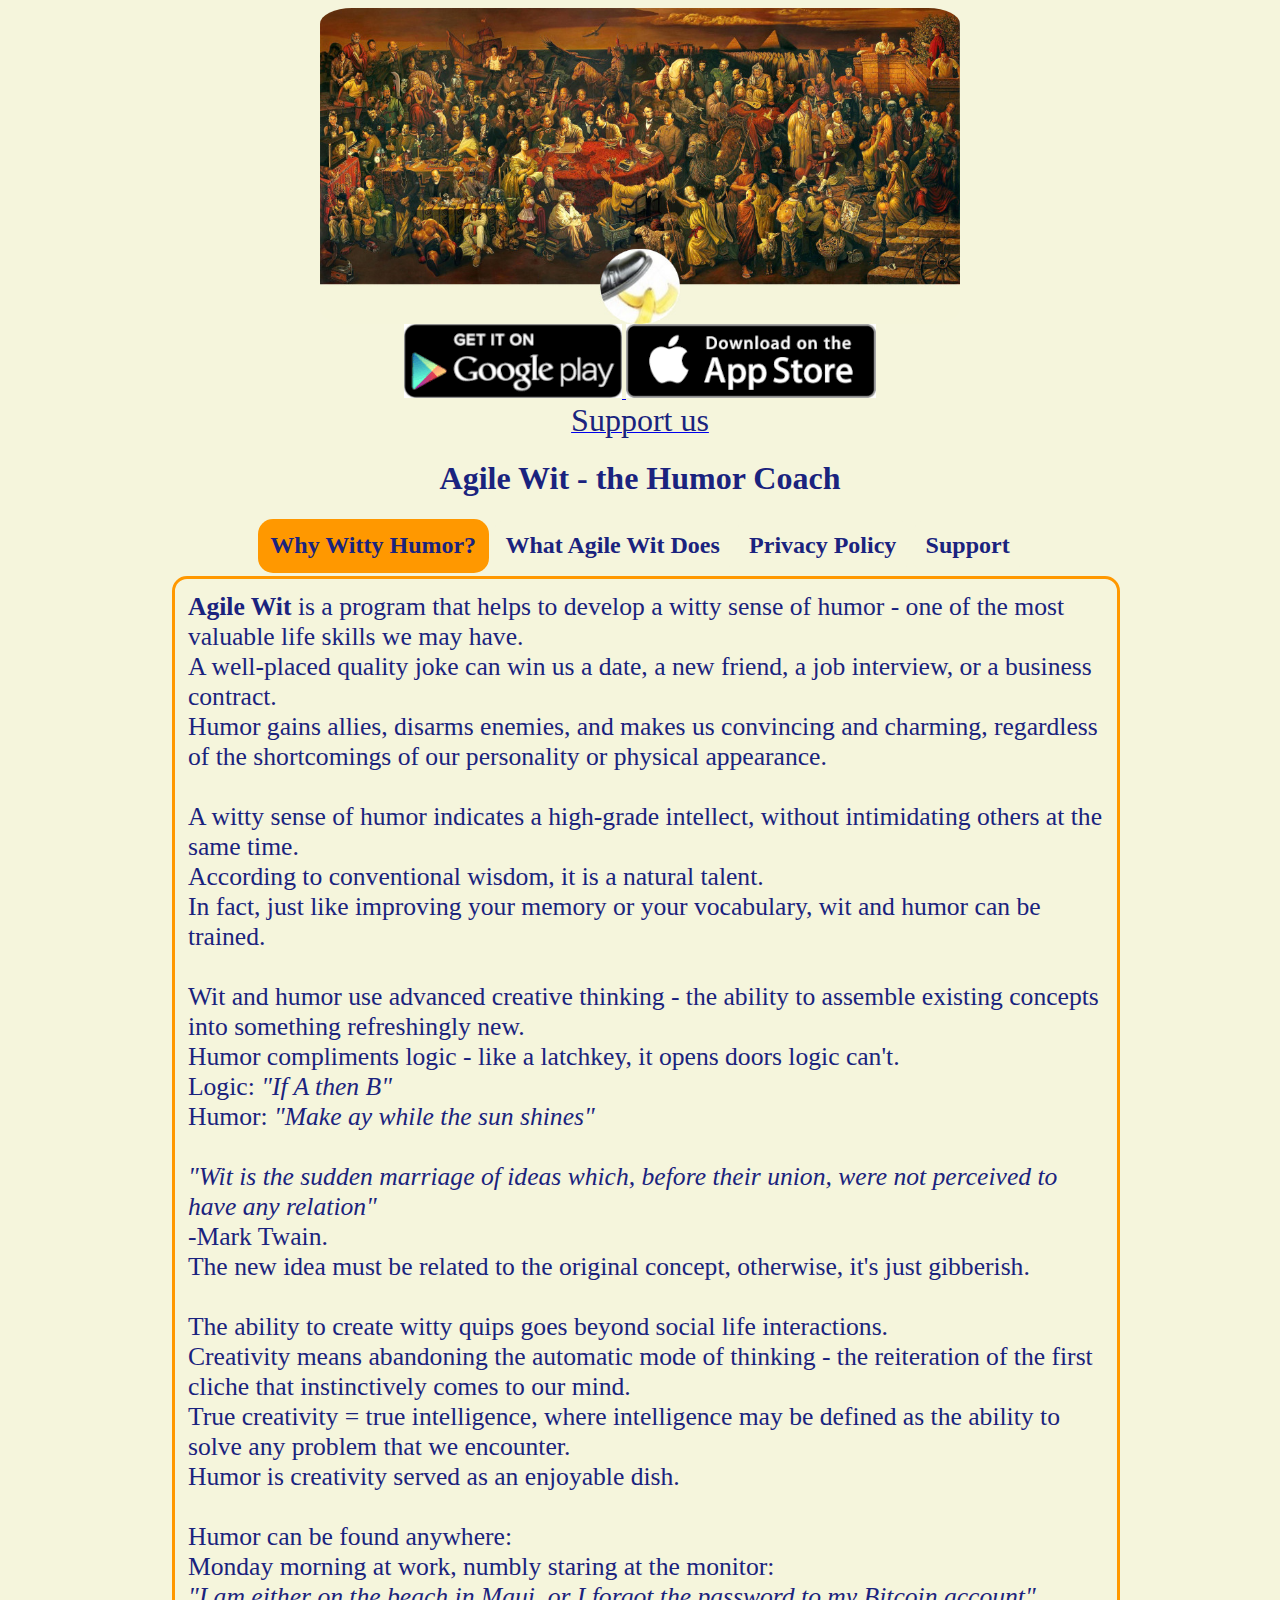
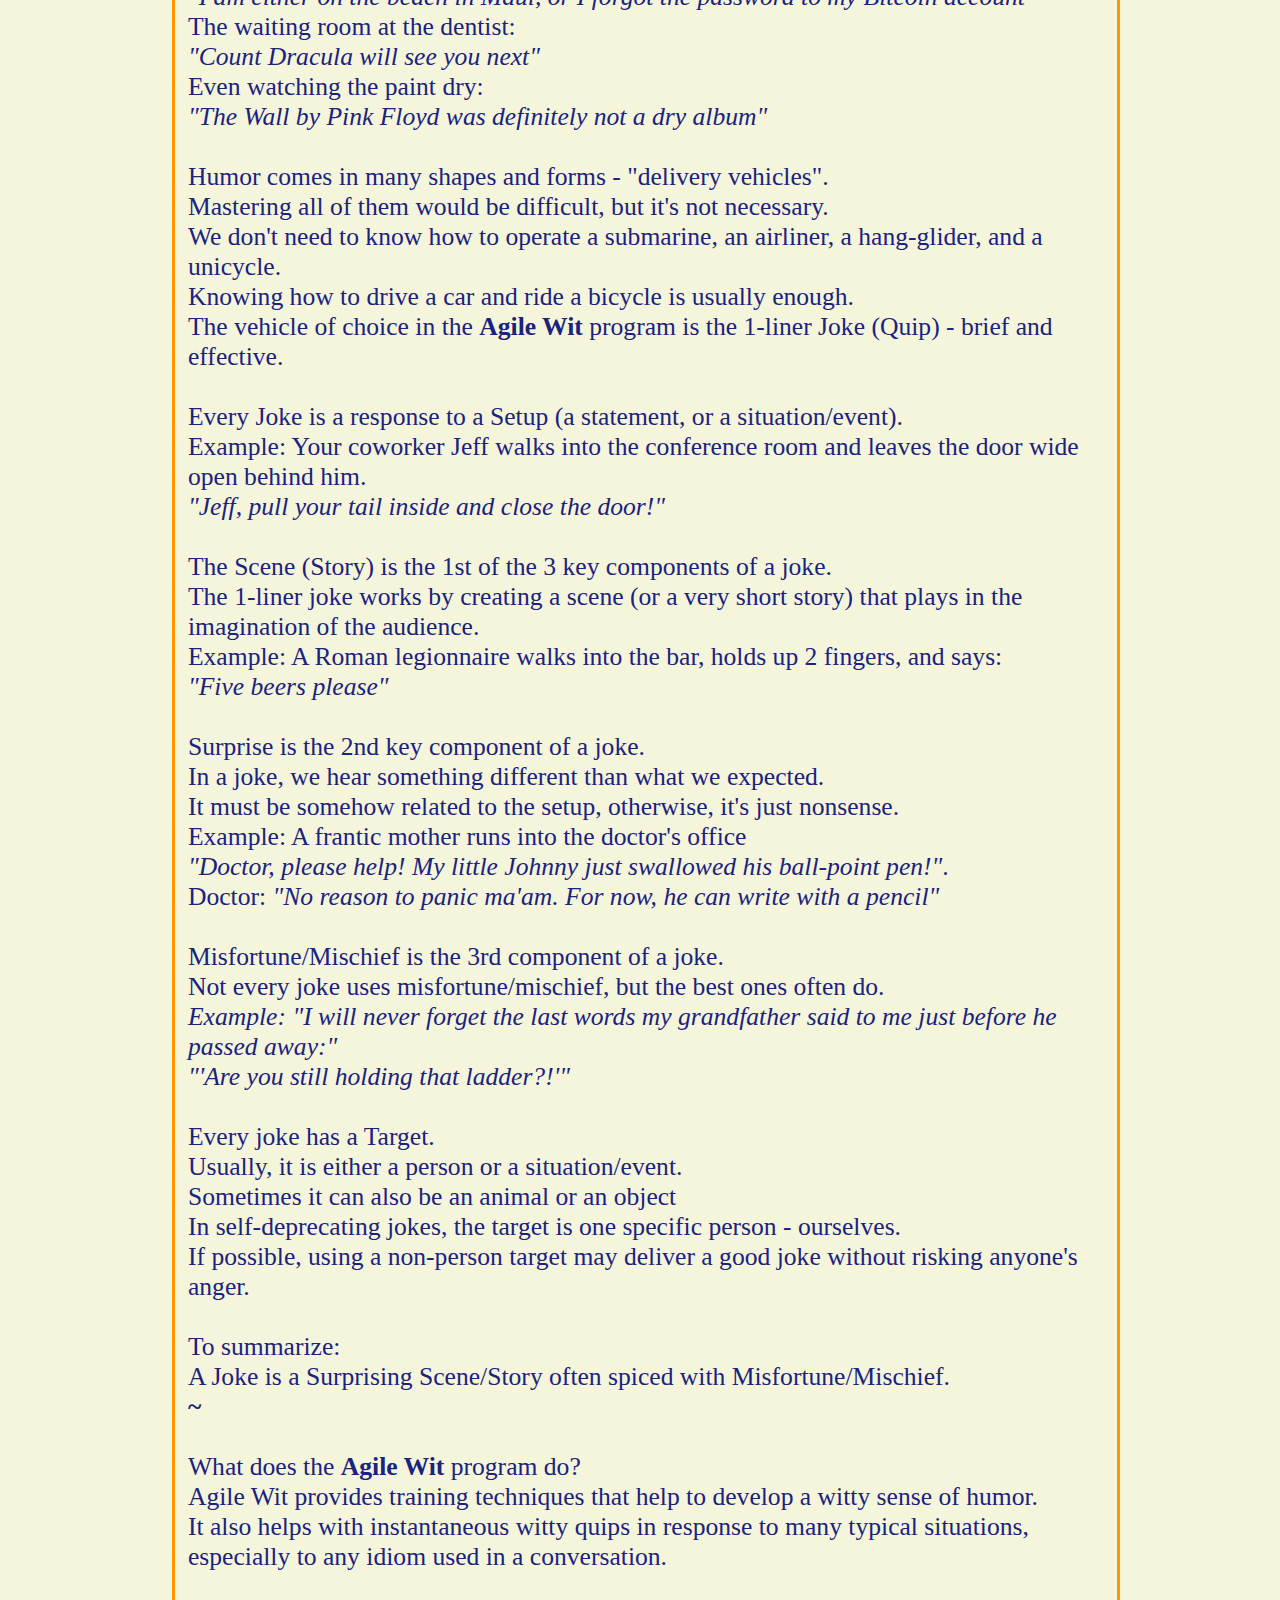
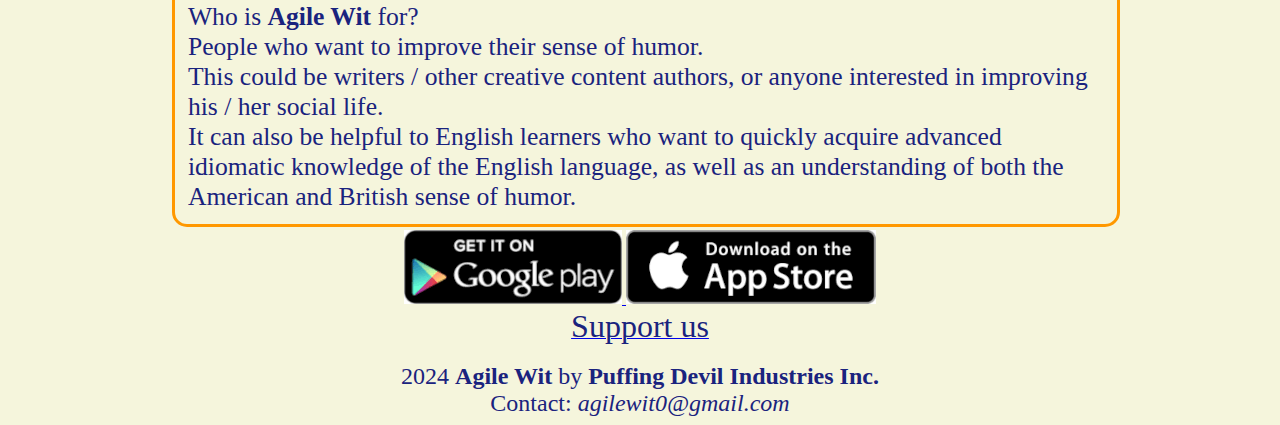
==== index.html @ 708b7256 "Add files via upload" ====
<html>
  <head>
    <title>Agile Wit - The Humor Coach</title>
    <meta name="viewport" content="width=device-width, initial-scale=1" />
    <meta name="description" content="Agile Wit helps to develop a witty sense of humor.
    A well-placed quality joke can win us a date, a new friend, a job interview, or a business contract.">
    <meta name="og:title" property="og:title" content="Agile Wit - The Humor Coach">
    <meta name="robots" content="index, follow">
    <link href="styles.css" rel="stylesheet" />
    <script>
      function openTab(evt, tabName, starting) {
        var i, tabcontent, tablinks;
        tabcontent = document.getElementsByClassName("tabcontent");
        for (i = 0; i  < tabcontent.length; i++) {
           tabcontent[i].style.display="none" ;
       }
        tablinks=document.getElementsByClassName("tablinks" );
        for  (i=0; i< tablinks.length; i++) {
           tablinks[i].className=tablinks[i].className.replace(" active" ,"" );
        }
        document.getElementById(tabName).style.display="block" ;
        evt.currentTarget.className +=" active" ;
        if (starting){
           document.getElementById("aboutButton").className +=" active" ;
        }
      }
    </script>
  </head>
  <body onload="openTab(event, 'about',true)">
    <div class="centerDiv">
      <img style="border-radius: 5%; width:50vw;" alt="Agile Wit" src="img/logo.jpg" 
      alt="smart funny witty people"/>
    </div>
     <div class="centerDiv">
        <a href="https://play.google.com/store/apps/details?id=net.agilewit" target="blank">
           <img  class="store_image"  src="img/google.png" />
       </a>
      <a href="https://apps.apple.com/app/id6443962374" target="blank">
        <img  class="store_image" alt="" src="img/apple.png" />
      </a>
    </div>
	 <div class="centerDiv">
	   <a href="https://www.patreon.com/agilewit" target="blank">
               <font color="#1A237E" size=6> Support us </font>
        </a>
    </div>
    <div class="centerDiv">
      <h1>Agile Wit - the Humor Coach</h1>
    </div>
    <div class="tab">
      <button class="tablinks" id="aboutButton" onclick="openTab(event, 'about' ,false)">
       <h2>Why Witty Humor?</h2>
      </button>
      <button class="tablinks" id="servicesButton" onclick="openTab(event, 'services', false)">
       <h2> What Agile Wit Does</h2>
      </button>
      <button class="tablinks" id="privacyButton" onclick="openTab(event, 'privacy', false)">
        <h2>Privacy Policy</h2>
      </button>
       <button class="tablinks" id="supportButton" onclick="openTab(event, 'support', false)">
        <h2>Support</h2>
      </button>
    </div>
    <div class="tabcontent" id="about">
      <p>
        <b>Agile Wit</b>
        is a program that helps to develop a witty sense of humor - one of the most valuable life skills we
        may have.
        <br />
        A well-placed quality joke can win us a date, a new friend, a job interview, or a business contract.
        <br />
        Humor gains allies, disarms enemies, and makes us convincing and charming, regardless of the
        shortcomings of our personality or physical appearance.
        <br />
        <br />
        A witty sense of humor indicates a high-grade intellect, without intimidating others at the same time.
        <br />
        According to conventional wisdom, it is a natural talent.
        <br />
        In fact, just like improving your memory or your vocabulary, wit and humor can be trained.
        <br />
        <br />
        Wit and humor use advanced creative thinking - the ability to assemble existing concepts into
        something refreshingly new.
        <br />
        Humor compliments logic - like a latchkey, it opens doors logic can't.
        <br />
        Logic:
        <i>"If A then B"</i>
        <br />
        Humor:
        <i>"Make ay while the sun shines"</i>
        <br />
        <br />
        <i>"Wit is the sudden marriage of ideas which, before their union, were not perceived to have any
          relation"
        </i>
        <br />
        -Mark Twain.
        <br />
        The new idea must be related to the original concept, otherwise, it's just gibberish.
        <br />
        <br />
        The ability to create witty quips goes beyond social life interactions.
        <br />
        Creativity means abandoning the automatic mode of thinking - the reiteration of the first cliche that
        instinctively comes to our mind.
        <br />
        True creativity = true intelligence, where intelligence may be defined as the ability to solve any
        problem that we encounter.
        <br />
        Humor is creativity served as an enjoyable dish.
        <br />
        <br />
        Humor can be found anywhere:
        <br />
        Monday morning at work, numbly staring at the monitor:
        <br />
        <i>"I am either on the beach in Maui, or I forgot the password to my Bitcoin account"</i>
        <br />
        The waiting room at the dentist:
        <br />
        <i>"Count Dracula will see you next"</i>
        <br />
        Even watching the paint dry:
        <br />
        <i>"The Wall by Pink Floyd was definitely not a dry album"</i>
        <br />
        <br />
        Humor comes in many shapes and forms - "delivery vehicles".
        <br />
        Mastering all of them would be difficult, but it's not necessary.
        <br />
        We don't need to know how to operate a submarine, an airliner, a hang-glider, and a unicycle.
        <br />
        Knowing how to drive a car and ride a bicycle is usually enough.
        <br />
        The vehicle of choice in the <b>Agile Wit</b> program is the 1-liner Joke (Quip) - brief and
        effective.
        <br />
        <br />
        Every Joke is a response to a Setup (a statement, or a situation/event).
        <br />
        Example: Your coworker Jeff walks into the conference room and leaves the door wide open behind him.
        <br />
        <i>"Jeff, pull your tail inside and close the door!"</i>
        <br />
        <br />
        The Scene (Story) is the 1st of the 3 key components of a joke.
        <br />
        The 1-liner joke works by creating a scene (or a very short story) that plays in the imagination of
        the audience.
        <br />
        Example: A Roman legionnaire walks into the bar, holds up 2 fingers, and says:
        <br />
        <i>"Five beers please"</i>
        <br />
        <br />
        Surprise is the 2nd key component of a joke.
        <br />
        In a joke, we hear something different than what we expected.
        <br />
        It must be somehow related to the setup, otherwise, it's just nonsense.
        <br />
        Example: A frantic mother runs into the doctor's office
        <br />
        <i>"Doctor, please help! My little Johnny just swallowed his ball-point pen!"</i>.
        <br />
        Doctor:
        <i>"No reason to panic ma'am. For now, he can write with a pencil"
        </i>
        <br />
        <br />
        Misfortune/Mischief is the 3rd component of a joke.
        <br />
        Not every joke uses misfortune/mischief, but the best ones often do.
        <br />
        <i>Example: "I will never forget the last words my grandfather said to me just before he passed away:"
          <br />
          "'Are you still holding that ladder?!'"
        </i>
        <br />
        <br />
        Every joke has a Target.
        <br />
        Usually, it is either a person or a situation/event.
        <br />
        Sometimes it can also be an animal or an object
        <br />
        In self-deprecating jokes, the target is one specific person - ourselves.
        <br />
        If possible, using a non-person target may deliver a good joke without risking anyone's anger.
        <br />
        <br />
        To summarize:
        <br />
        A Joke is a Surprising Scene/Story often spiced with Misfortune/Mischief.
        <br />
        <b>~</b>
        <br />
        <br />
        What does the <b>Agile Wit</b> program do?
        <br />
        Agile Wit provides training techniques that help to develop a witty sense of humor.
        <br />
        It also helps with instantaneous witty quips in response to many typical situations, especially to any
        idiom used in a conversation.
        <br />
        <br />
        Who is <b>Agile Wit</b> for?
        <br />
        People who want to improve their sense of humor.
        <br />This could be writers / other creative content authors, or anyone interested in improving his /
        her social life.
        <br />
        It can also be helpful to English learners who want to quickly acquire advanced idiomatic knowledge of
        the English language, as well as an understanding of both the American and British sense of humor.
      </p>
    </div>
    <div class="tabcontent" id="services">
      <p>
        Developing your sense of humor can improve your social life and your social standings.
        <br />
        <br />
        <b>Agile Wit</b>
        provides a premium service.
        <br />
        <br />
        Membership in the Patreon
        <a href="https://www.patreon.com/AgileWit">Patreon.com</a>
        program.
        <br />
        By becoming a member you gain access to premium Patreon content.
        <br />
      </p>
    </div>
    <div class="tabcontent" id="privacy">
      <p>
        <b>Agile Wit</b>
        is owned and operated by Puffing Devil Industries - a small, completely independent Creative Arts
        outfit.
        <br />
        <br />
        <i>I. Data we collect.</i>
        <br />
        We collect/store no data of  users except their app preferences (like font size, starting
        screen etc).
        <br />
        <i>II. What we do with user data?</i>
        <br />
        There is no user data.
        <br />
        <i>III. How we secure user data?</i>
        <br />
          There is no user data.
        <br />
        <i>IV. Opting-out procedures</i>
        <br />
        Since there is no user data stored, no opt-out procedure is needed.
        <br />
        <i>V. Contact info</i>
        <br />
        Any further questions? Contact us at <i>agilewit0@gmail.com</i>
        <br />
      </p>
    </div>
    <div class="tabcontent" id="support">
      <p>
        <i>Support info</i>
        <br />
        Problems while using the Agile Wit app? <br/>
        Email us at <i>agilewit0@gmail.com</i>  <br/>
        You can also submit problems from within the app using the 'App Info... > Feedback' screen.
        <br />
      </p>
    </div>
     <div class="centerDiv">
        <a href="https://play.google.com/store/apps/details?id=net.agilewit" target="blank">
           <img  class="store_image"  src="img/google.png" />
       </a>
      <a href="https://apps.apple.com/app/id6443962374" target="blank">
        <img  class="store_image" alt="" src="img/apple.png" />
      </a>
    </div>
	 <div class="centerDiv">
	   <a href="https://www.patreon.com/agilewit" target="blank">
               <font color="#1A237E" size=6> Support us </font>
        </a>
    </div>
    <div class="centerDiv">
      <br />
       <font color="#1A237E" size=5 face="verdana">
        2024 <b>Agile Wit</b>
        by
        <b>Puffing Devil Industries Inc.</b>
       <br/>Contact:  <i>agilewit0@gmail.com</i>
        </font>
    </div>
  </body>
</html>
---- styles.css ----
body {
                   background-color:beige
                }
                h1 {
                   text-align; center;color:#1A237E;font-family:verdana;
                }
                h2 {
                  text-align; center;
                  color:#1A237E;
                  font-family:verdana;
                  font-size: 100%;
                  margin-bottom: 1px;
                  margin-top: 1px;
                }
                p {
                 margin-top: 3px;
                 margin-bottom: 3px;
                 text-align;center;
                 color:#1A237E;
                 font-size:160%;
                 font-family:verdana;
                 margin-left: 13%;
                 margin-right:12%; 
                 border-style: solid; 
                 border-radius: 15px; 
                 padding: 1%;
                 border-color: #FF9800;
               }
                div {
                   text-align: left;
                }
                .tab {
                    overflow: hidden;
                    text-align: center;
                }
                .centerDiv {
                  text-align: center;
                }
                .tab button {
	              border-radius: 15px;
                  color:#1A237E;
                  background-color:beige;
                  border: none;
                  outline: none;
                  cursor: pointer;
                  padding: 1%;
                  transition: 0.3s;
                  font-size: 150%;
	             font-family:verdana;
                }
                .tab button:hover {
                  background-color: #FFF;
                }
                .tab button.active {
                  color:#FFF;
                  background-color: #FF9800;;
	              font-weight: bold;
                }
                .tabcontent {
                   display: none;
                }
				.store_image {
					max-width:20vw;
				}
				
				@media  (max-width:1100px) {
  				.store_image {
					max-width:40vw;
				}
             }
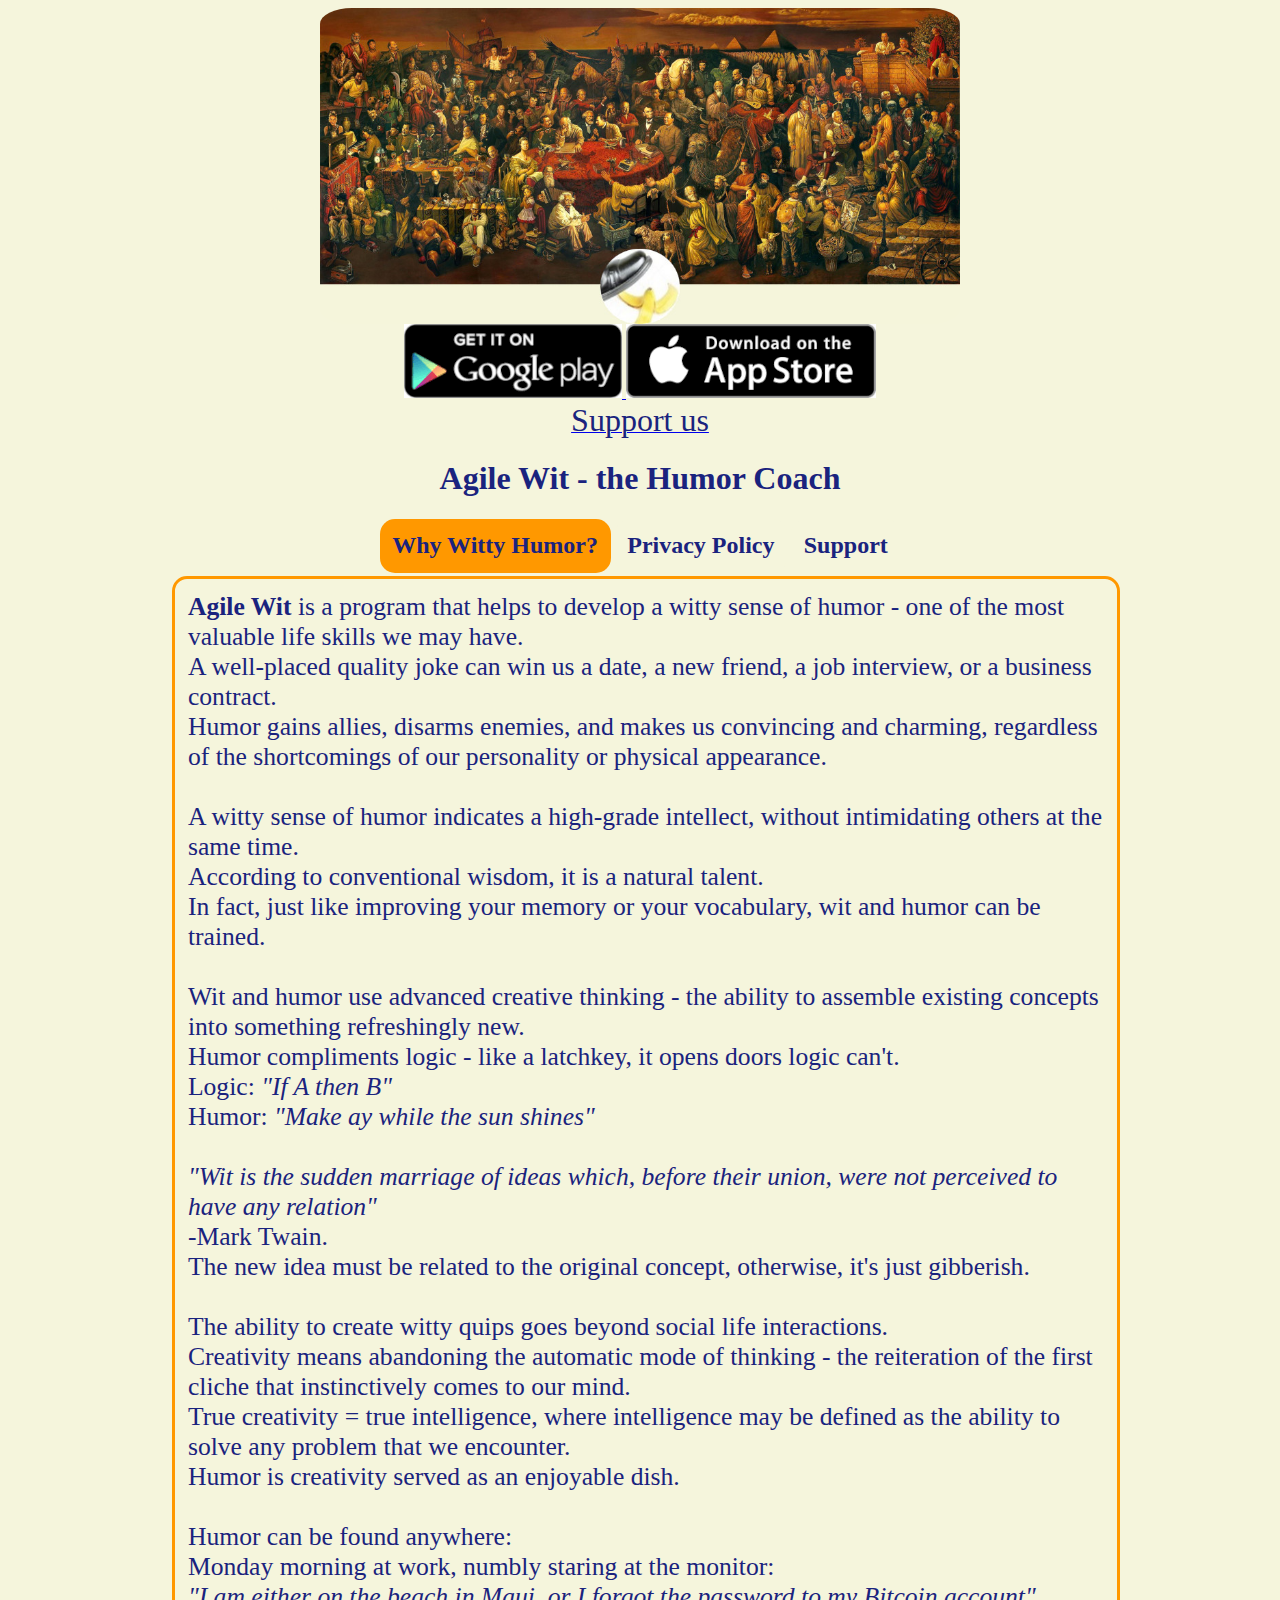
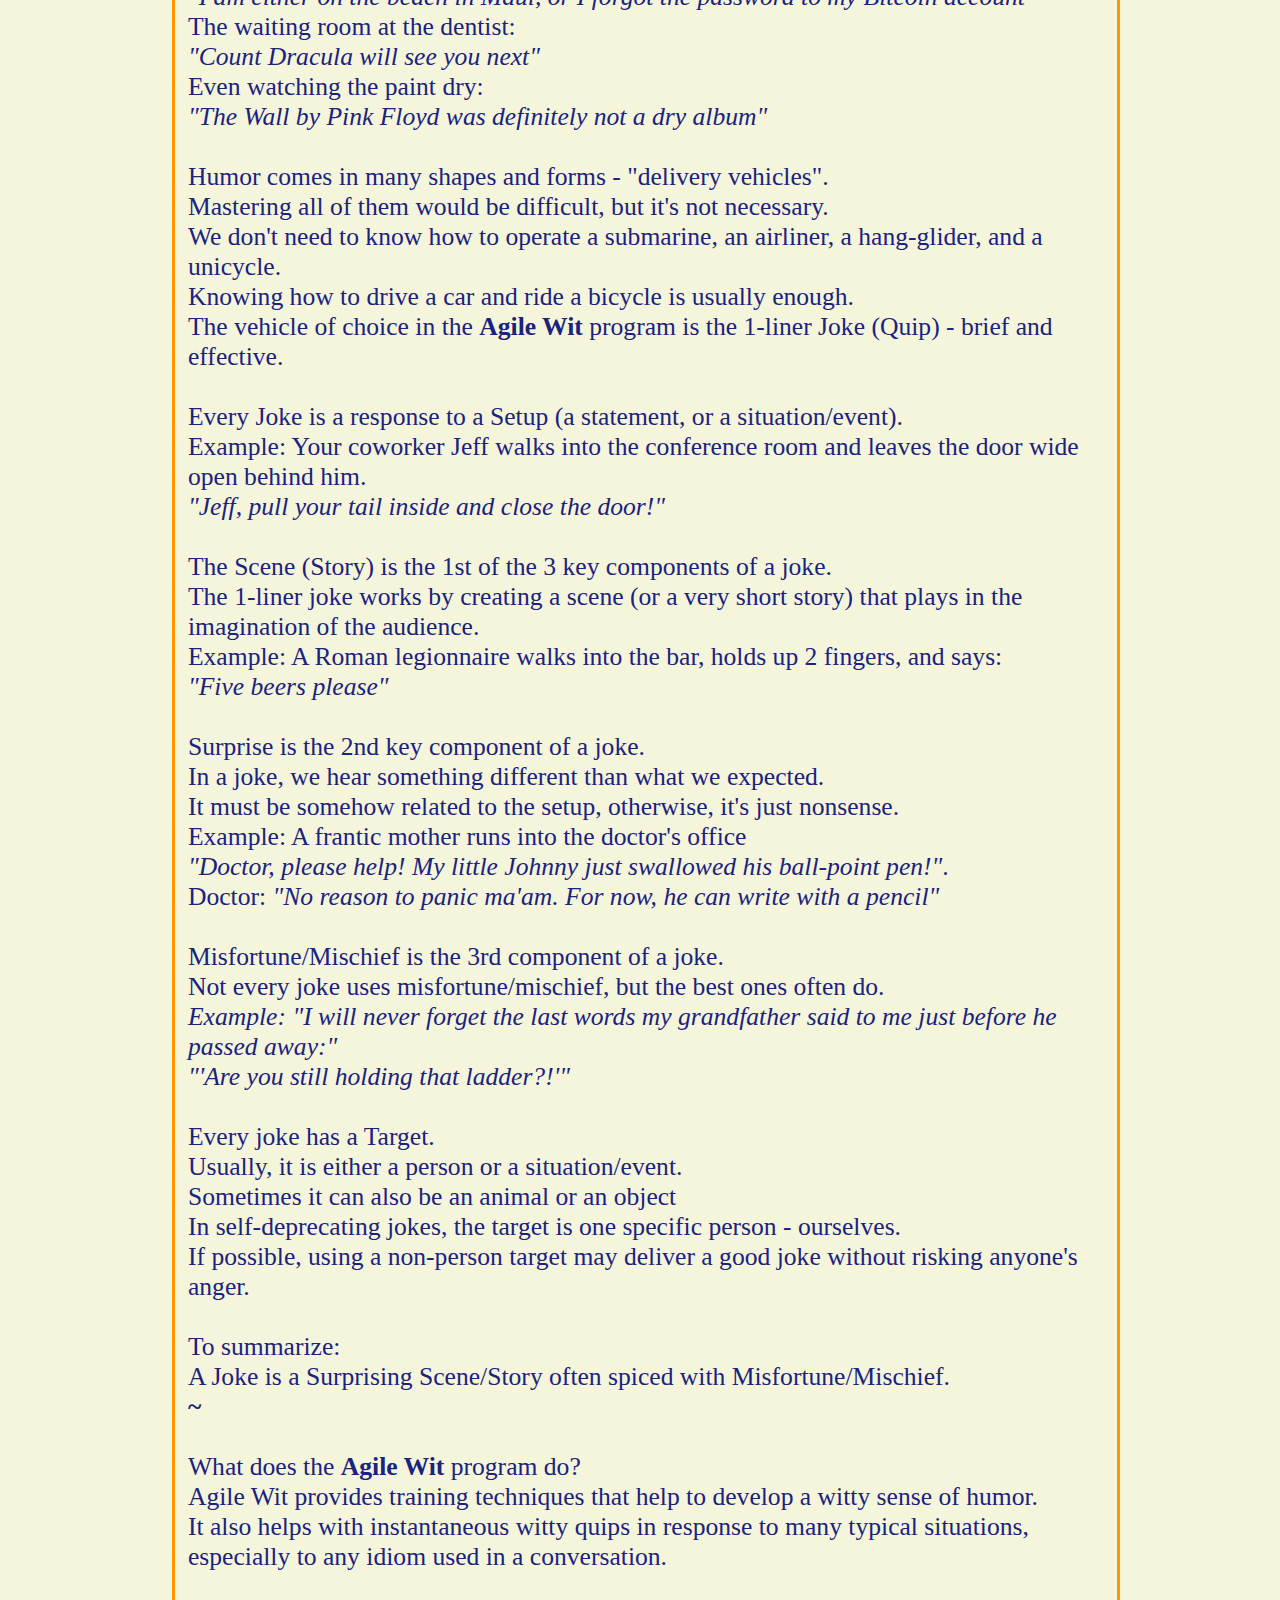
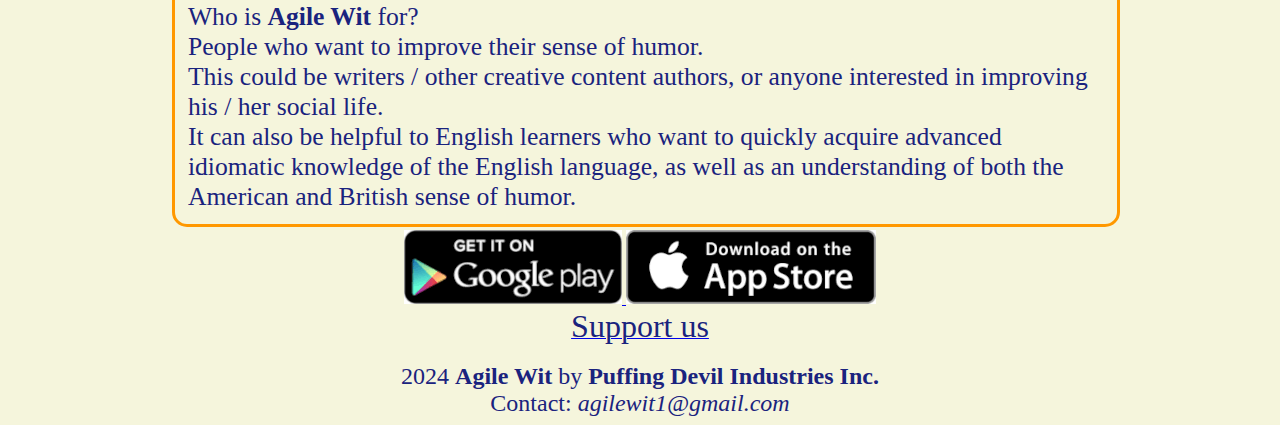
==== commit 05af23c0: "Update index.html" ====
--- a/index.html
+++ b/index.html
@@ -52,9 +52,6 @@
       <button class="tablinks" id="aboutButton" onclick="openTab(event, 'about' ,false)">
        <h2>Why Witty Humor?</h2>
       </button>
-      <button class="tablinks" id="servicesButton" onclick="openTab(event, 'services', false)">
-       <h2> What Agile Wit Does</h2>
-      </button>
       <button class="tablinks" id="privacyButton" onclick="openTab(event, 'privacy', false)">
         <h2>Privacy Policy</h2>
       </button>
@@ -261,7 +258,7 @@
         <br />
         <i>V. Contact info</i>
         <br />
-        Any further questions? Contact us at <i>agilewit0@gmail.com</i>
+        Any further questions? Contact us at <i>agilewit1@gmail.com</i>
         <br />
       </p>
     </div>
@@ -270,7 +267,7 @@
         <i>Support info</i>
         <br />
         Problems while using the Agile Wit app? <br/>
-        Email us at <i>agilewit0@gmail.com</i>  <br/>
+        Email us at <i>agilewit1@gmail.com</i>  <br/>
         You can also submit problems from within the app using the 'App Info... > Feedback' screen.
         <br />
       </p>
@@ -294,7 +291,7 @@
         2024 <b>Agile Wit</b>
         by
         <b>Puffing Devil Industries Inc.</b>
-       <br/>Contact:  <i>agilewit0@gmail.com</i>
+       <br/>Contact:  <i>agilewit1@gmail.com</i>
         </font>
     </div>
   </body>
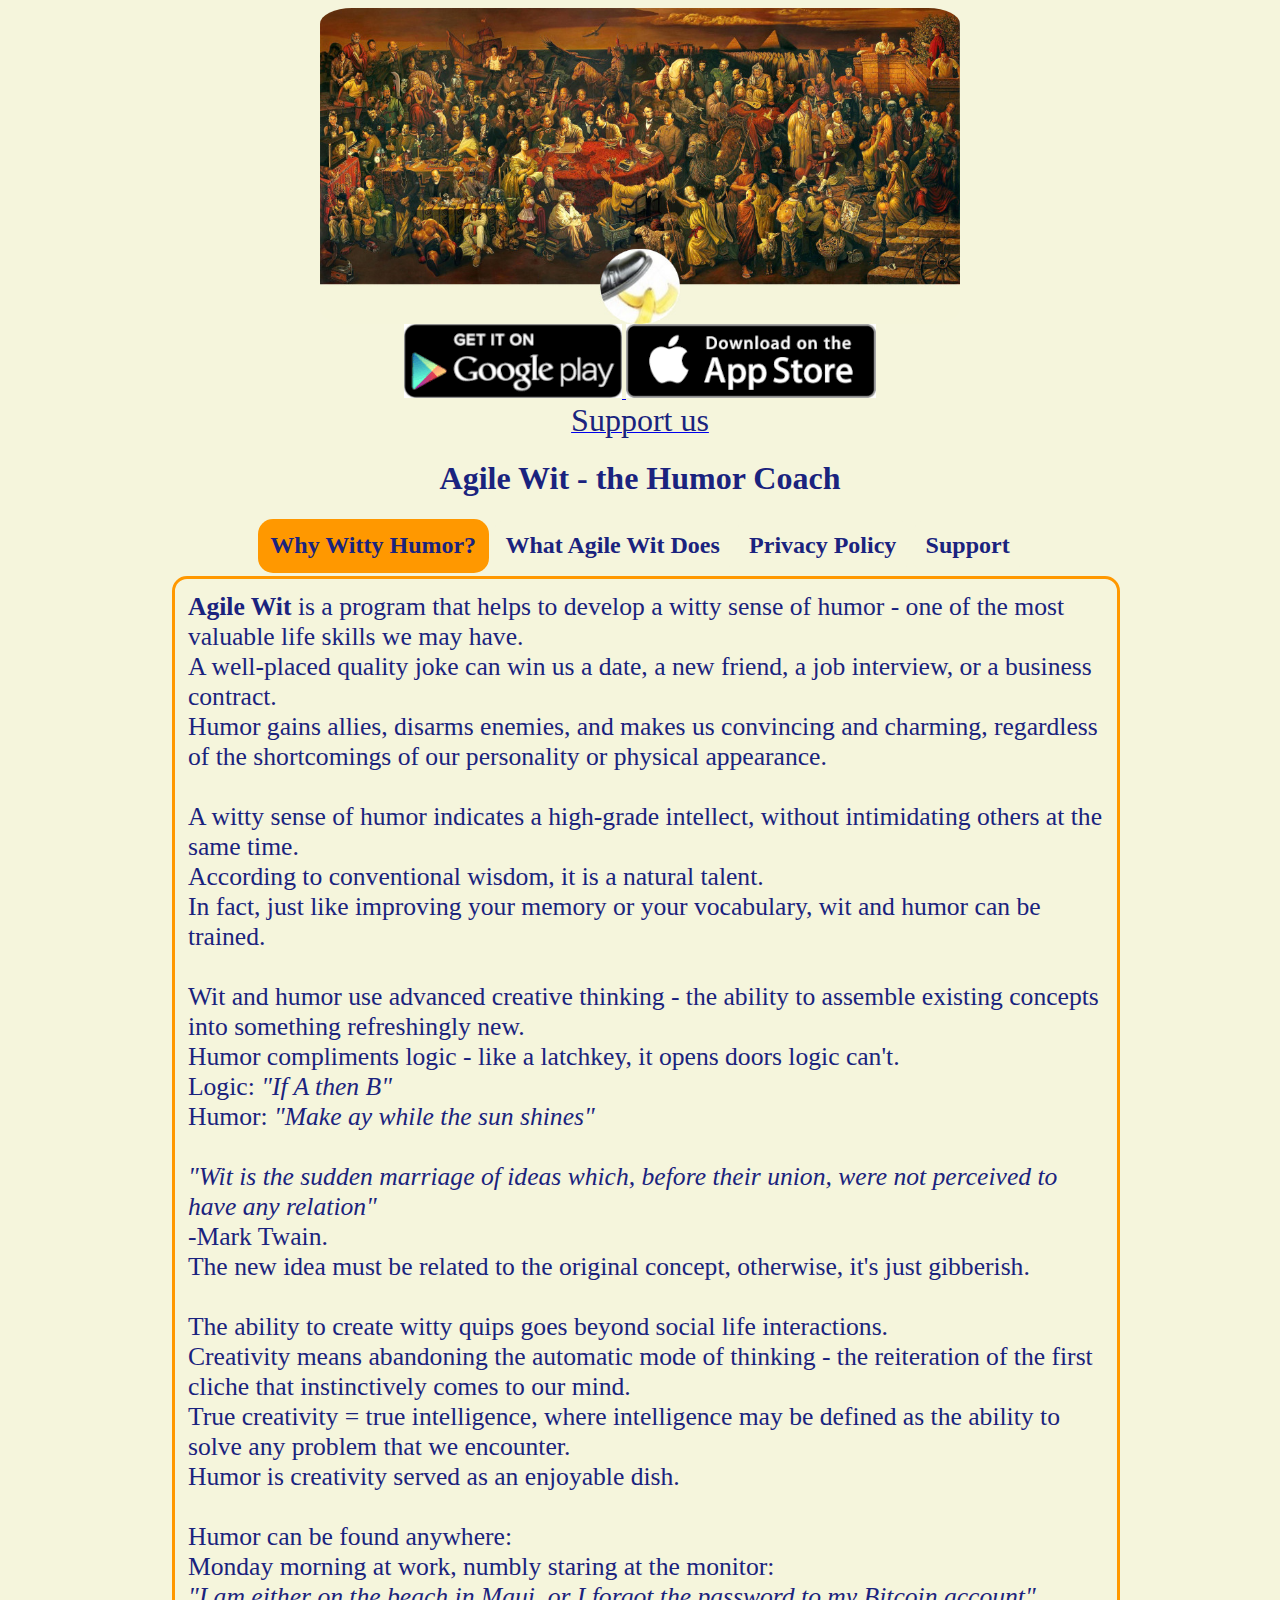
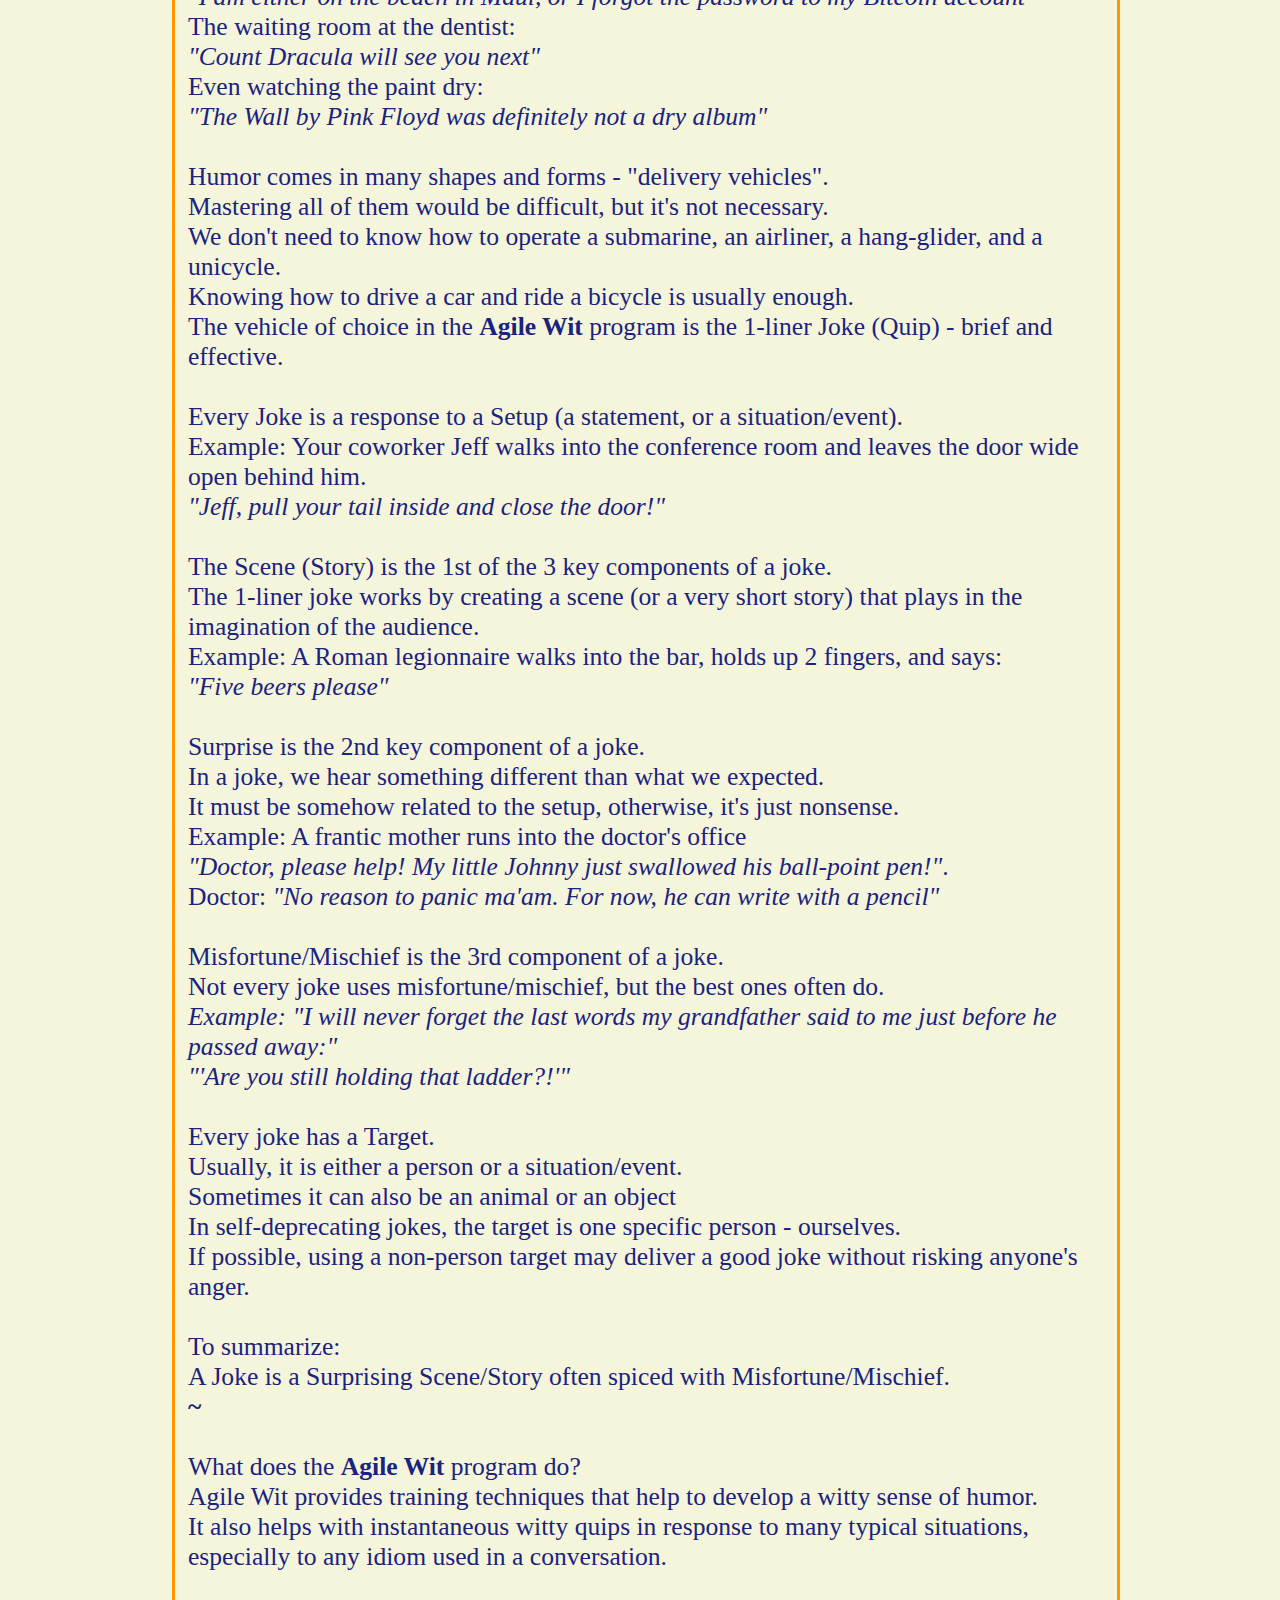
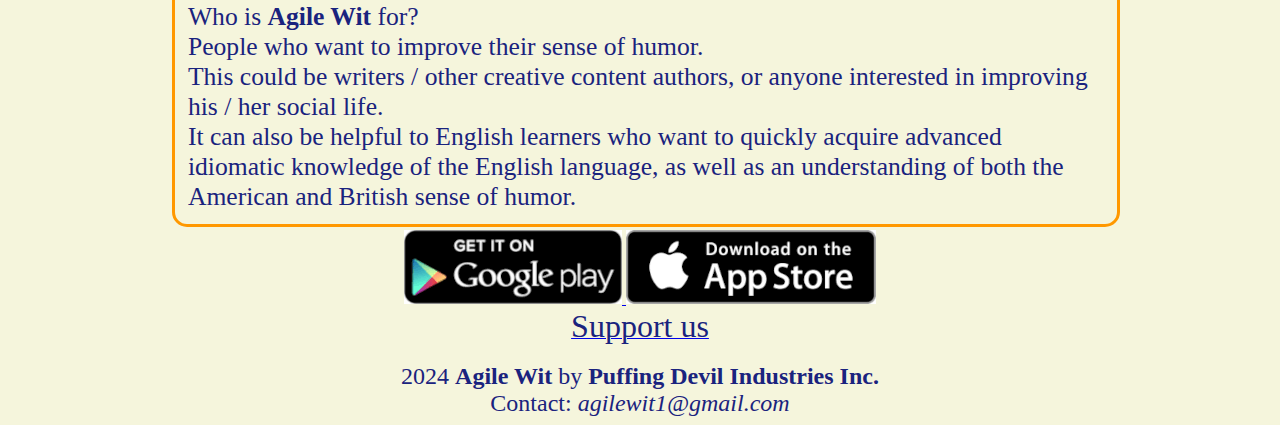
==== commit 1f9871e1: "Update index.html" ====
--- a/index.html
+++ b/index.html
@@ -1,3 +1,4 @@
+
 
 <html>
   <head>
@@ -52,11 +53,15 @@
       <button class="tablinks" id="aboutButton" onclick="openTab(event, 'about' ,false)">
        <h2>Why Witty Humor?</h2>
       </button>
+      <button class="tablinks" id="servicesButton" onclick="openTab(event, 'services', false)">
+       <h2> What Agile Wit Does</h2>
+      </button>
       <button class="tablinks" id="privacyButton" onclick="openTab(event, 'privacy', false)">
         <h2>Privacy Policy</h2>
       </button>
        <button class="tablinks" id="supportButton" onclick="openTab(event, 'support', false)">
         <h2>Support</h2>
+      </button>
       </button>
     </div>
     <div class="tabcontent" id="about">
@@ -217,22 +222,17 @@
     </div>
     <div class="tabcontent" id="services">
       <p>
-        Developing your sense of humor can improve your social life and your social standings.
-        <br />
-        <br />
-        <b>Agile Wit</b>
-        provides a premium service.
-        <br />
-        <br />
-        Membership in the Patreon
-        <a href="https://www.patreon.com/AgileWit">Patreon.com</a>
-        program.
-        <br />
-        By becoming a member you gain access to premium Patreon content.
+        Developing your sense of humor can improve your social life and your social standing.
+        <br />
+	Agile Wit app is free, but it provides one premium service.<br/>
+        By becoming a member of  <a href="https://www.patreon.com/agilewit">Patreon.com</a> 
+        <b></b>Agile Wit</b> community you gain access to the one and only hsense-of-umor-training program.
+        <br />
+        You also gain access to the premium posts that provide useful hints about humor, wit, and related topics.
         <br />
       </p>
     </div>
-    <div class="tabcontent" id="privacy">
+<div class="tabcontent" id="privacy">
       <p>
         <b>Agile Wit</b>
         is owned and operated by Puffing Devil Industries - a small, completely independent Creative Arts
@@ -241,22 +241,50 @@
         <br />
         <i>I. Data we collect.</i>
         <br />
-        We collect/store no data of  users except their app preferences (like font size, starting
+        1) We collect/store no data of anonymous users except their app preferences (like font size, starting
         screen etc).
         <br />
+        2) We store the screen name and the email of
+        <a href="https://www.patreon.com/agilewit">Patreon.com</a>
+        Agile Wit members.
+        <br />
+        <br />
         <i>II. What we do with user data?</i>
         <br />
-        There is no user data.
+        User data is not sold or given to anyone. 
+        It stays within the app to track the app content - setups and jokes.
+        <br />
         <br />
         <i>III. How we secure user data?</i>
         <br />
-          There is no user data.
+        We encrypt stored user data with the most advanced encryption algorithms.
+        <br />
+        All communication is carried out using the secure HTTPS internet protocol.
+        <br />
         <br />
         <i>IV. Opting-out procedures</i>
         <br />
-        Since there is no user data stored, no opt-out procedure is needed.
-        <br />
-        <i>V. Contact info</i>
+        Since there is no anonymous user data stored, no opt-out procedure is needed.
+        <br />
+        Any
+         <a href="https://www.patreon.com/agilewit">Patreon.com</a>
+        member may return to anonymity by not renewing his/her subscription.
+        <br />
+        All the setups and jokes entered by the member are always displayed using the screen name - the email
+        address is never visible to anyone else.
+        <br />
+        Setups and jokes remain accessible to the public under the Creative Commons license,
+        but we can remove them upon request.
+        <br />
+        <br />
+        <i>V. Effective date</i>
+        <br />
+        Agile Wit switches the former
+               <a href="https://www.patreon.com">Patreon.com</a>
+        member to anonymity once he/she discontinues the subscription and restarts the Agile Wit application.
+        <br />
+        <br />
+        <i>VI. Contact info</i>
         <br />
         Any further questions? Contact us at <i>agilewit1@gmail.com</i>
         <br />
